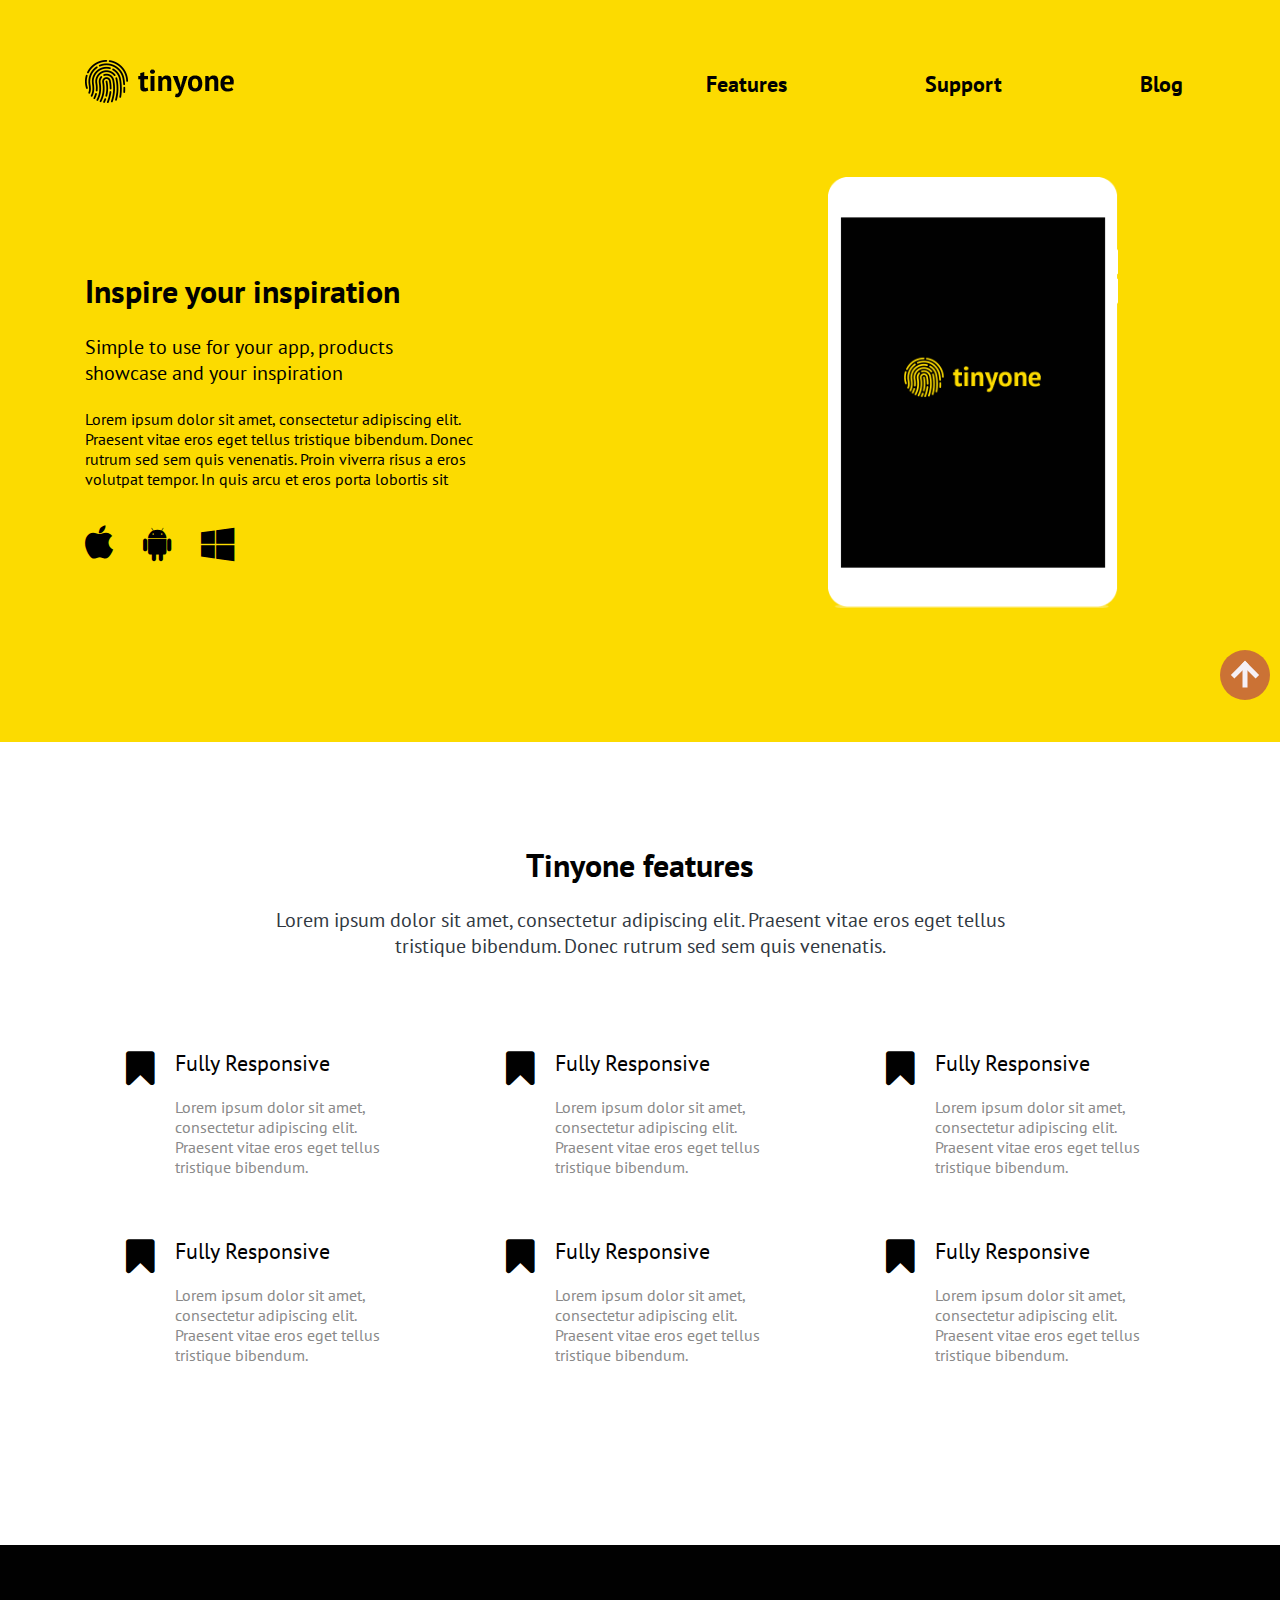
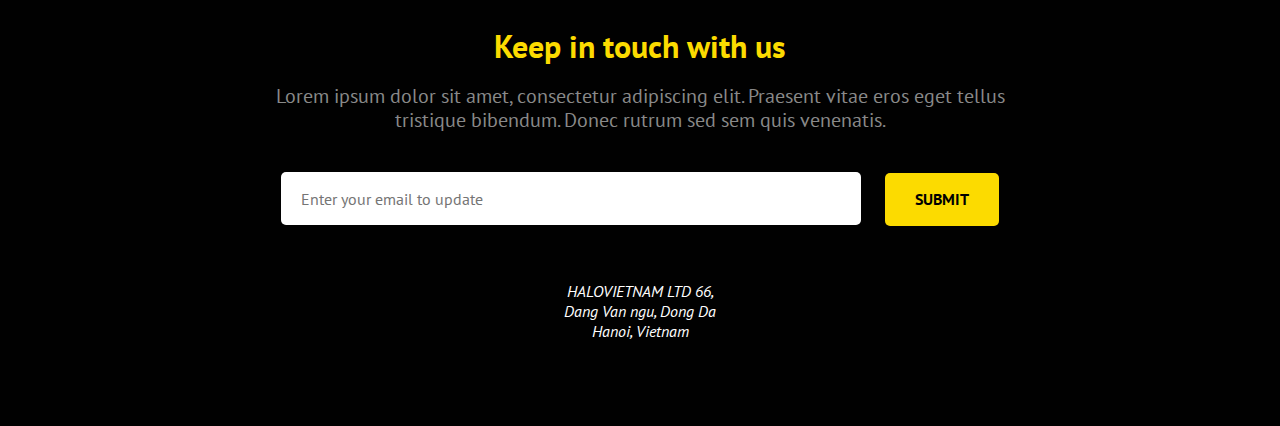
==== tinyone/index.html @ fe36b66d "Add files via upload" ====
<!DOCTYPE html>
<html lang="en">
<head>
	<meta charset="UTF-8">
	<meta name="viewport" content="width=device-width, initial-scale=1">
	<title>Tynyone</title>
	<link href="https://fonts.googleapis.com/css?family=PT+Sans:400,700&display=swap" rel="stylesheet">
	<link rel="stylesheet" href="style/bootstrap-grid.min.css">
	<link rel="stylesheet" href="https://stackpath.bootstrapcdn.com/font-awesome/4.7.0/css/font-awesome.min.css">
	<link rel="stylesheet" href="style/normalize.css">
	<link rel="stylesheet" href="style/style.css">
</head>
<body>
	<header class="header">
		<div class="container">
			<div class="row header_box">
				<div class="col col-md-2">
					<a href="#"><img src="images/logo.png" alt="Логотип сайта"></a>
				</div>
				<div class="col ml-auto">
					<nav class="navbar">
						<div class="toggle">
      						<i class="fa fa-bars burger" aria-hidden></i>
    					</div>
							<ul class="menu" id="menu">
								<li class="menu__item">
									<a class="menu__item-link" href="#features">Features</a>
								</li>
								<li class="menu__item">
									<a class="menu__item-link" href="#support">Support</a>
								</li>
								<li class="menu__item">
									<a class="menu__item-link" href="#">Blog</a>
								</li>
							</ul>
					</nav>	
				</div>
			</div>

			<div class="row oferr_box">
				<div class="col-lg-6">
					<div class="offer">
						<h1 class="offer__title">Inspire your inspiration</h1>
						<p class="offer__intro">Simple to use for your app, products <br> showcase and your inspiration</p>
						<p class="offer__text">Lorem ipsum dolor sit amet, consectetur adipiscing elit. Praesent vitae eros eget tellus tristique bibendum. Donec rutrum sed sem quis venenatis. Proin viverra risus a eros volutpat tempor. In quis arcu et eros porta lobortis sit </p>
						<div class="icons">
							<div class="icons__item">
								<a class="icons__link" href="#">
									<i class="fa fa-apple"></i>
								</a>
							</div>
							<div class="icons__item">
								<a class="icons__link" href="#">
									<i class="fa fa-android"></i>
								</a>
							</div>
							<div class="icons__item">
								<a class="icons__link" href="#">
									<i class="fa fa-windows"></i>
								</a>
							</div>
						</div>
					</div>	
				</div>
				<div class="col-lg-5 ml-auto">
					<div class="ipad">
						<img class="ipad__photo" src="images/ipad.png" alt="Айпад">
					</div>
				</div>	
			</div>
		</div>
	</header>




	<section class="features" id="features" >
		<div class="container">
			<div class="row">
				<div class="col-lg-12">
					<div class="features__box">
						<h1 class="features__box-title">
							Tinyone features
						</h1>
						<p class="features__box-text">
							Lorem ipsum dolor sit amet, consectetur adipiscing elit. Praesent vitae eros eget tellus tristique bibendum. Donec rutrum sed sem quis venenatis.
						</p>
					</div>
				</div>
			</div>
			<div class="row">
				<div class="col-lg-4">
					<div class="feature">
						<i class="fa fa-bookmark feature__icons"></i>
						<div class="feature__block">
							<h3 class="feature__block-title">Fully Responsive</h3>
							<p class="feature__block-text">Lorem ipsum dolor sit amet, consectetur adipiscing elit. Praesent vitae eros eget tellus tristique bibendum.</p>
						</div>
					</div>
				</div>
				<div class="col-lg-4">
					<div class="feature">
						<i class="fa fa-bookmark feature__icons"></i>
						<div class="feature__block">
							<h3 class="feature__block-title">Fully Responsive</h3>
							<p class="feature__block-text">Lorem ipsum dolor sit amet, consectetur adipiscing elit. Praesent vitae eros eget tellus tristique bibendum.</p>
						</div>
					</div>
				</div>
				<div class="col-lg-4">
					<div class="feature">
						<i class="fa fa-bookmark feature__icons"></i>
						<div class="feature__block">
							<h3 class="feature__block-title">Fully Responsive</h3>
							<p class="feature__block-text">Lorem ipsum dolor sit amet, consectetur adipiscing elit. Praesent vitae eros eget tellus tristique bibendum.</p>
						</div>
					</div>
				</div>
				<div class="col-lg-4">
					<div class="feature">
						<i class="fa fa-bookmark feature__icons"></i>
						<div class="feature__block">
							<h3 class="feature__block-title">Fully Responsive</h3>
							<p class="feature__block-text">Lorem ipsum dolor sit amet, consectetur adipiscing elit. Praesent vitae eros eget tellus tristique bibendum.</p>
						</div>
					</div>
				</div>
				<div class="col-lg-4">
					<div class="feature">
						<i class="fa fa-bookmark feature__icons"></i>
						<div class="feature__block">
							<h3 class="feature__block-title">Fully Responsive</h3>
							<p class="feature__block-text">Lorem ipsum dolor sit amet, consectetur adipiscing elit. Praesent vitae eros eget tellus tristique bibendum.</p>
						</div>
					</div>
				</div>
				<div class="col-lg-4">
					<div class="feature">
						<i class="fa fa-bookmark feature__icons"></i>
						<div class="feature__block">
							<h3 class="feature__block-title">Fully Responsive</h3>
							<p class="feature__block-text">Lorem ipsum dolor sit amet, consectetur adipiscing elit. Praesent vitae eros eget tellus tristique bibendum.</p>
						</div>
					</div>
				</div>
			</div>
		</div>
	</section>




	<section class="touch" id="support">
		<div class="container">
			<div class="row">
				<div class="col-lg-12">
					<div class="touch__description">
						<h2 class="touch__title">
							Keep in touch with us
						</h2>
						<p class="touch__text">
							Lorem ipsum dolor sit amet, consectetur adipiscing elit. Praesent vitae eros eget tellus tristique bibendum. Donec rutrum sed sem quis venenatis.
						</p>
					</div>
				</div>
			</div>
			<div class="row">
				<div class="col-lg-12">
					<form action="#" class="form">
						<input type="email" placeholder="Enter your email to update" class="form__input" required>
						<button type="submit" class="form__btn">SUBMIT</button>
					</form>
				</div>
			</div>
		
			<footer class="footer">
				<address class="footer__address">
					HALOVIETNAM LTD
					66, Dang Van ngu, Dong Da
					Hanoi, Vietnam
				</address>
			</footer>
		</div>
		<a href="#" class="btn_top"></a>
	</section>


	<script
  	src="https://code.jquery.com/jquery-3.4.1.js"
  	integrity="sha256-WpOohJOqMqqyKL9FccASB9O0KwACQJpFTUBLTYOVvVU="
  	crossorigin="anonymous"></script>
	<script src="js/bootstrap.min.js"></script>
	<script src="js/script.js"></script>
</body>
</html>
---- tinyone/style/style.css ----
* {
	padding: 0;
	margin: 0;
	box-sizing: border-box;
}

body {
	font-family: 'PT Sans', sans-serif;
	scroll-behavior: smooth;
}

a {
	text-decoration: none;
	color: #010101;
}

li {
	list-style: none;
}

.header {
	background-color: #fcdb00;
	padding: 60px 0 130px 0;
}

.toggle {
  text-align: right;
  font-size: 30px;
  display: none;
}

.menu {
	display: flex;
	justify-content: flex-end;
}

.header_box {
	align-items: center;
}
.menu__item  {
	margin: 0 57px;
	color: #010101;
	font-size: 22px;
	font-weight: 700;
}

.menu__item-link {
	padding: 12px;
}

.menu__item-link:hover {
	color:#560c39;
	background-color:#b313989c;
	padding: 12px;
	border-radius: 5px;
	transition: 0.4s;
}

.menu__item:last-child {
	margin-right: 0;
}

.oferr_box {
	align-items: center;
}

.offer {
	margin-top: 117px;
}

.offer__title {
	color: #010101;
	font-size: 32px;
	font-weight: 700;
}

.offer__intro {
	color: color: #313841;
	font-size: 20px;
	font-weight: 400;
	padding-bottom: 23px;
}

.offer__text {
	color: color: #555555;
	font-size: 16px;
	font-weight: 400;
	max-width: 400px;
}

.ipad__photo {
	max-width: 290px;
    width: 100%;
}

.ipad  {
	text-align: center;
	margin-top: 70px;
}

.icons {
	display: flex;
	padding-top: 30px;
}

.icons__item {
	font-size: 36px;
	padding-right: 30px;
}

.icons__item:last-child {
	padding-right: 0;
}

.icons__link {
	color: #000;
}


/*features*/

.features {
	padding-top: 80px;
}

.features__box {
	text-align: center;
	margin-bottom: 90px;
}

.features__box-title {
	color: #010101;
	font-size: 32px;
	font-weight: 700;
}

.features__box-text {
	width: 100%;
	max-width: 740px;
	margin: 0 auto;
	color: #313841;
	font-size: 20px;
	font-weight: 400;
}

.feature {
	display: flex;
	margin-bottom: 60px;
	justify-content: center;
}

.feature__icons {
	color: #010101;
	font-size: 40px;
	font-weight: 400;
}

.feature__block {
	margin-left: 20px;
}

.feature__block-title {
	color: #010101;
	font-size: 22px;
	font-weight: 400;
}

.feature__block-text {
	color: #898989;
	font-size: 16px;
	font-weight: 400;
	width: 220px;
	margin-top: 20px;
}


/*Touch*/

.touch {
	background-color: #010101;
	margin-top: 120px;
}

.touch__description {
	text-align: center;
	padding-top: 80px;
}

.touch__title {
	color: #fcdb00;
	font-size: 32px;
	font-weight: 700;

}

.touch__text {
	color: #898989;
	font-size: 20px;
	font-weight: 400;
	line-height: 24px;
	width: 100%;
	max-width: 740px;
	margin: 0 auto;
	padding: 17px 0 40px 0;
}

.form {
	text-align: center;
}

::placeholder {
	font-size: 16px;
}

.form__input {
	background-color: #ffffff;
	outline: none;
	color: #898989;
	font-size: 20px;
	font-weight: 400;
	border: none;
	border-radius: 5px;
	padding: 15px 20px;
	width: 100%;
	max-width: 580px;
}

.form__btn {
	color: #010101;
	font-size: 16px;
	font-weight: 700;
	background-color: #fcdb00;
	outline: none;
	border: none;
	border-radius: 5px;
	padding: 17px 30px;
	margin-left: 20px;
}

.footer {
	padding: 55px 0 85px 0;
}

.footer__address {
	color: #ffffff;
	font-size: 16px;
	font-weight: 400;
	width: 183px;
	text-align: center;
	margin: 0 auto;
}

/*btn button*/

.btn_top {
	position: fixed;
	right: 10px;
	bottom: 200px;
	width: 50px;
	height: 50px;
	background-color: transparent;
	border-radius: 50%;
	background-color: #b94949b8;
}

.btn_top:hover,
.btn_top:focus {
	filter: brightness(1.5);
	outline: none
}

.btn_top:before,
.btn_top:after {
	content: '';
	position: absolute;
	top: 50%;
	left: 50%;
	transform: translate(-50%, -50%);
}

.btn_top:before {
	width: 5px;
	height: 25px;
	border-top-left-radius: 3px;
	border-top-right-radius: 3px;
	background-color: #f5f0f6;
}

.btn_top:after {
	width: 20px;
	height: 20px;
	transform: translate(-50%, -50%) rotate(45deg);
	border-top: 5px solid #f5f0f6;
	border-left: 5px solid #f5f0f6;
}










@media screen and (max-width: 769px) {
	.offer {
		text-align: center;
	}

	.offer__text {
		max-width: 100%;
	}

	.icons {
		justify-content: center;
	}

	.form__btn {
		margin-left: 0;
		margin-top: 20px;
	}

	/* menu */
	.menu {
		display: none;
		position: absolute;
	}
	.toggle {
		display: block;
	}
	.active {
    	display: block;
    	text-align: center;
    	letter-spacing: 1px;
    	top: 50px;
    	transition: 0.9s;
  	}
  	.header_box {
		align-items: normal;
  	}
	.menu__item {
		margin: 0;
	}
}



@media screen and (max-width: 425px) {
	.form__btn {
		width: 100%;
	}
}
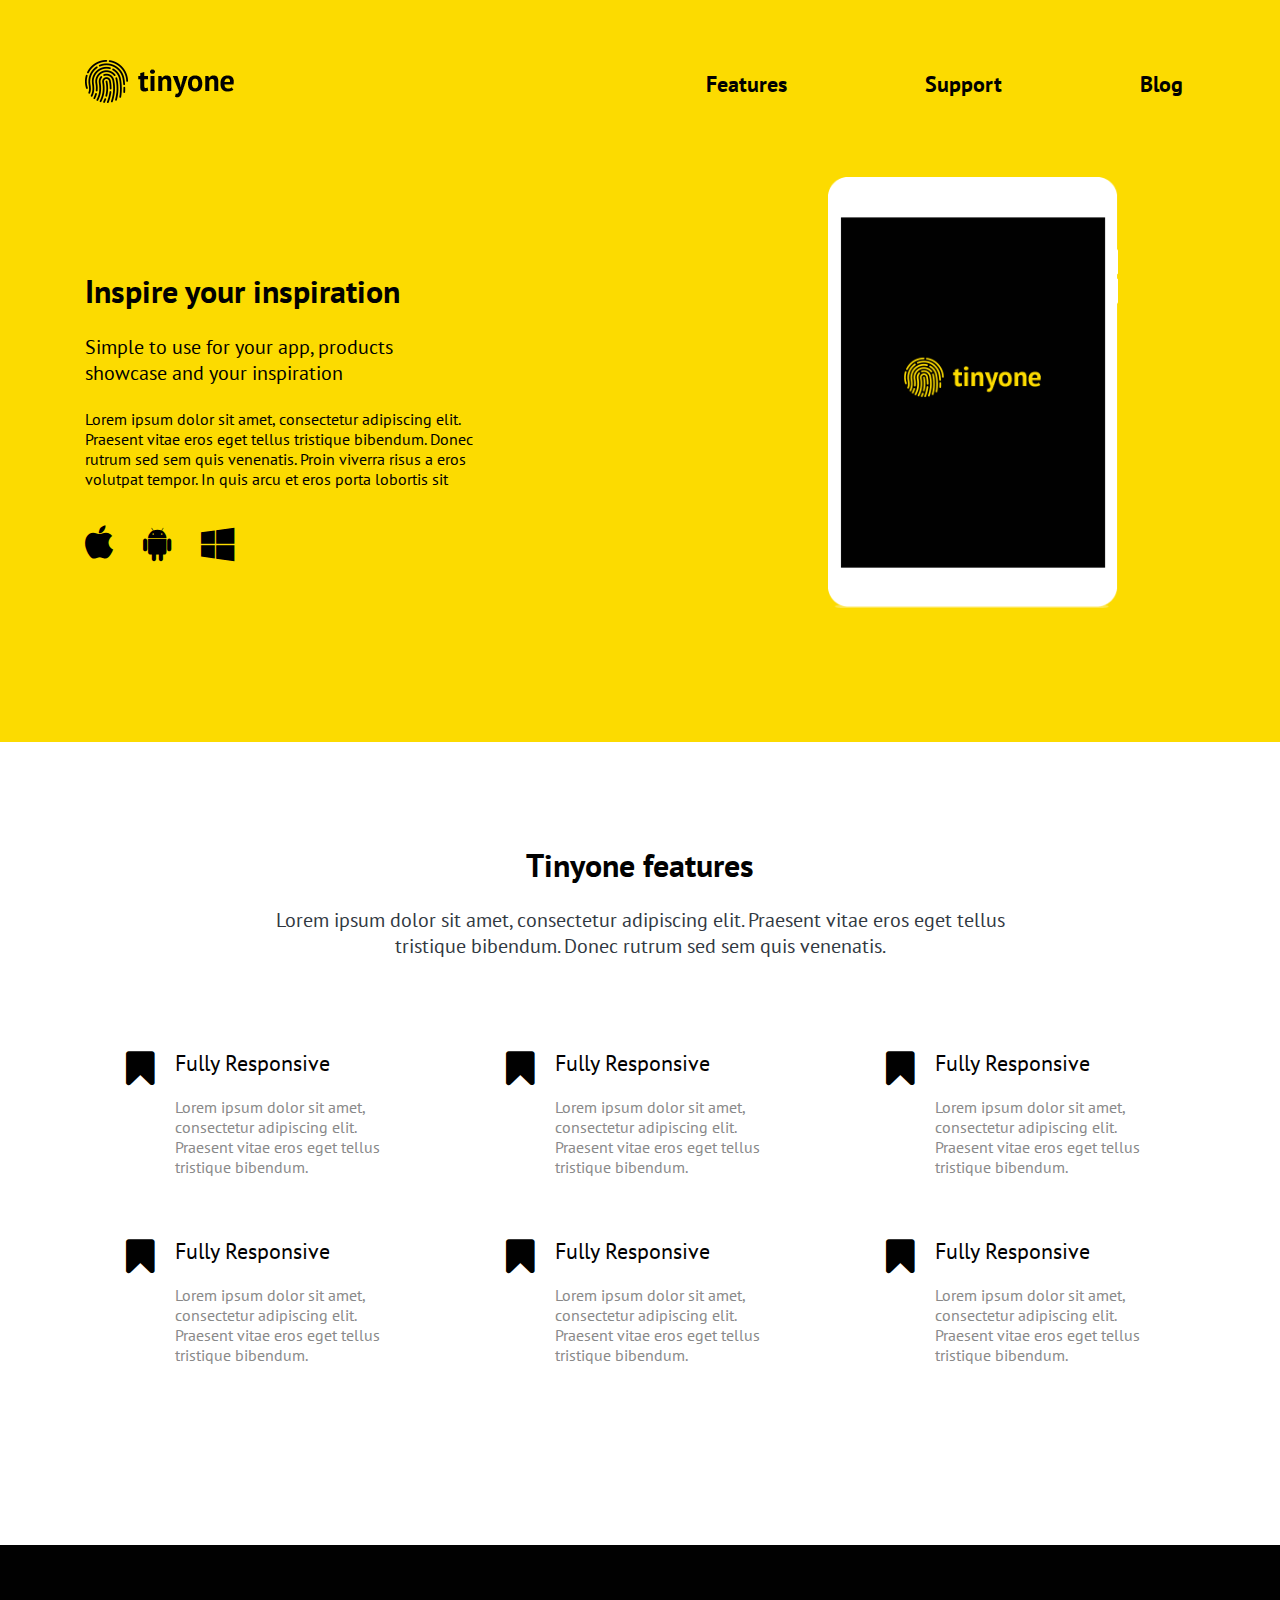
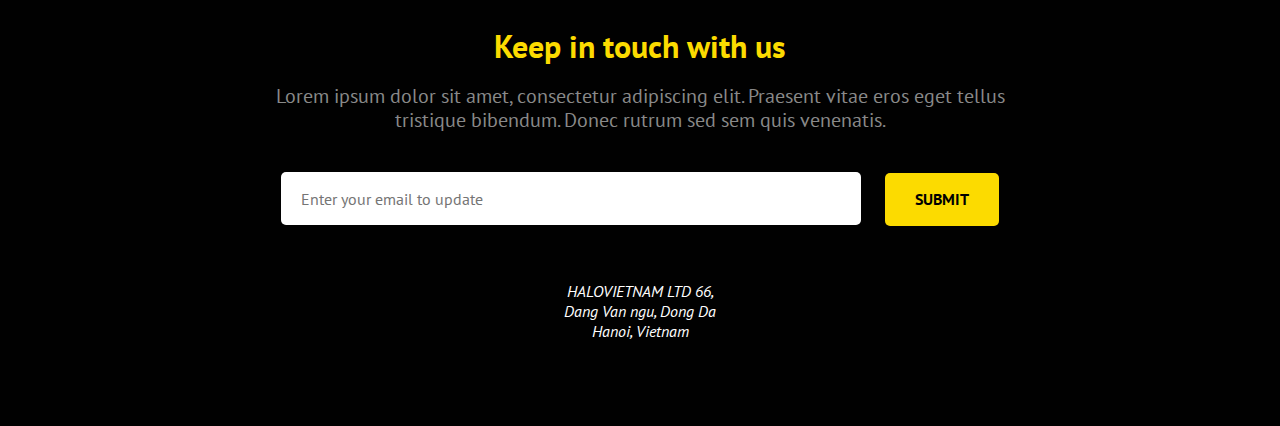
==== commit 07be9283: "Add files via upload" ====
--- a/tinyone/index.html
+++ b/tinyone/index.html
@@ -8,6 +8,7 @@
 	<link rel="stylesheet" href="style/bootstrap-grid.min.css">
 	<link rel="stylesheet" href="https://stackpath.bootstrapcdn.com/font-awesome/4.7.0/css/font-awesome.min.css">
 	<link rel="stylesheet" href="style/normalize.css">
+	<link rel="stylesheet" href="style/animate.css">
 	<link rel="stylesheet" href="style/style.css">
 </head>
 <body>
@@ -24,13 +25,13 @@
     					</div>
 							<ul class="menu" id="menu">
 								<li class="menu__item">
-									<a class="menu__item-link" href="#features">Features</a>
+									<a class="menu__item-link" href="#">Features</a>
 								</li>
 								<li class="menu__item">
-									<a class="menu__item-link" href="#support">Support</a>
+									<a class="menu__item-link" href="">Support</a>
 								</li>
 								<li class="menu__item">
-									<a class="menu__item-link" href="#">Blog</a>
+									<a class="menu__item-link" href="">Blog</a>
 								</li>
 							</ul>
 					</nav>	
@@ -117,25 +118,25 @@
 					</div>
 				</div>
 				<div class="col-lg-4">
-					<div class="feature">
-						<i class="fa fa-bookmark feature__icons"></i>
-						<div class="feature__block">
-							<h3 class="feature__block-title">Fully Responsive</h3>
-							<p class="feature__block-text">Lorem ipsum dolor sit amet, consectetur adipiscing elit. Praesent vitae eros eget tellus tristique bibendum.</p>
-						</div>
-					</div>
-				</div>
-				<div class="col-lg-4">
-					<div class="feature">
-						<i class="fa fa-bookmark feature__icons"></i>
-						<div class="feature__block">
-							<h3 class="feature__block-title">Fully Responsive</h3>
-							<p class="feature__block-text">Lorem ipsum dolor sit amet, consectetur adipiscing elit. Praesent vitae eros eget tellus tristique bibendum.</p>
-						</div>
-					</div>
-				</div>
-				<div class="col-lg-4">
-					<div class="feature">
+					<div class="feature wow animated bounceInUp">
+						<i class="fa fa-bookmark feature__icons"></i>
+						<div class="feature__block">
+							<h3 class="feature__block-title">Fully Responsive</h3>
+							<p class="feature__block-text">Lorem ipsum dolor sit amet, consectetur adipiscing elit. Praesent vitae eros eget tellus tristique bibendum.</p>
+						</div>
+					</div>
+				</div>
+				<div class="col-lg-4">
+					<div class="feature wow animated bounceInUp">
+						<i class="fa fa-bookmark feature__icons"></i>
+						<div class="feature__block">
+							<h3 class="feature__block-title">Fully Responsive</h3>
+							<p class="feature__block-text">Lorem ipsum dolor sit amet, consectetur adipiscing elit. Praesent vitae eros eget tellus tristique bibendum.</p>
+						</div>
+					</div>
+				</div>
+				<div class="col-lg-4">
+					<div class="feature wow animated bounceInUp">
 						<i class="fa fa-bookmark feature__icons"></i>
 						<div class="feature__block">
 							<h3 class="feature__block-title">Fully Responsive</h3>
@@ -155,7 +156,7 @@
 			<div class="row">
 				<div class="col-lg-12">
 					<div class="touch__description">
-						<h2 class="touch__title">
+						<h2 class="touch__title wow animated zoomIn">
 							Keep in touch with us
 						</h2>
 						<p class="touch__text">
@@ -191,5 +192,10 @@
   	crossorigin="anonymous"></script>
 	<script src="js/bootstrap.min.js"></script>
 	<script src="js/script.js"></script>
+	<script src="js/wow.min.js"></script>
+	<script>
+    	new WOW().init();
+    </script>
+
 </body>
 </html>--- a/tinyone/style/style.css
+++ b/tinyone/style/style.css
@@ -12,6 +12,7 @@
 a {
 	text-decoration: none;
 	color: #010101;
+	outline: none;
 }
 
 li {
@@ -261,6 +262,7 @@
 	background-color: transparent;
 	border-radius: 50%;
 	background-color: #b94949b8;
+	display: none;
 }
 
 .btn_top:hover,
@@ -334,13 +336,26 @@
     	text-align: center;
     	letter-spacing: 1px;
     	top: 50px;
-    	transition: 0.9s;
+    	z-index: 99;
   	}
   	.header_box {
 		align-items: normal;
   	}
 	.menu__item {
-		margin: 0;
+		margin: 5px 0;
+	}
+	.menu__item:last-child {
+		margin: 5px 0 0 0;
+	}
+	.menu__item-link {
+		padding: 0;
+	}
+	.menu__item-link:hover {
+		-webkit-tap-highlight-color: transparent;
+		background-color: transparent;
+		padding: 0;
+		border-radius: 5px;
+		transition: 0.4s;
 	}
 }
 
